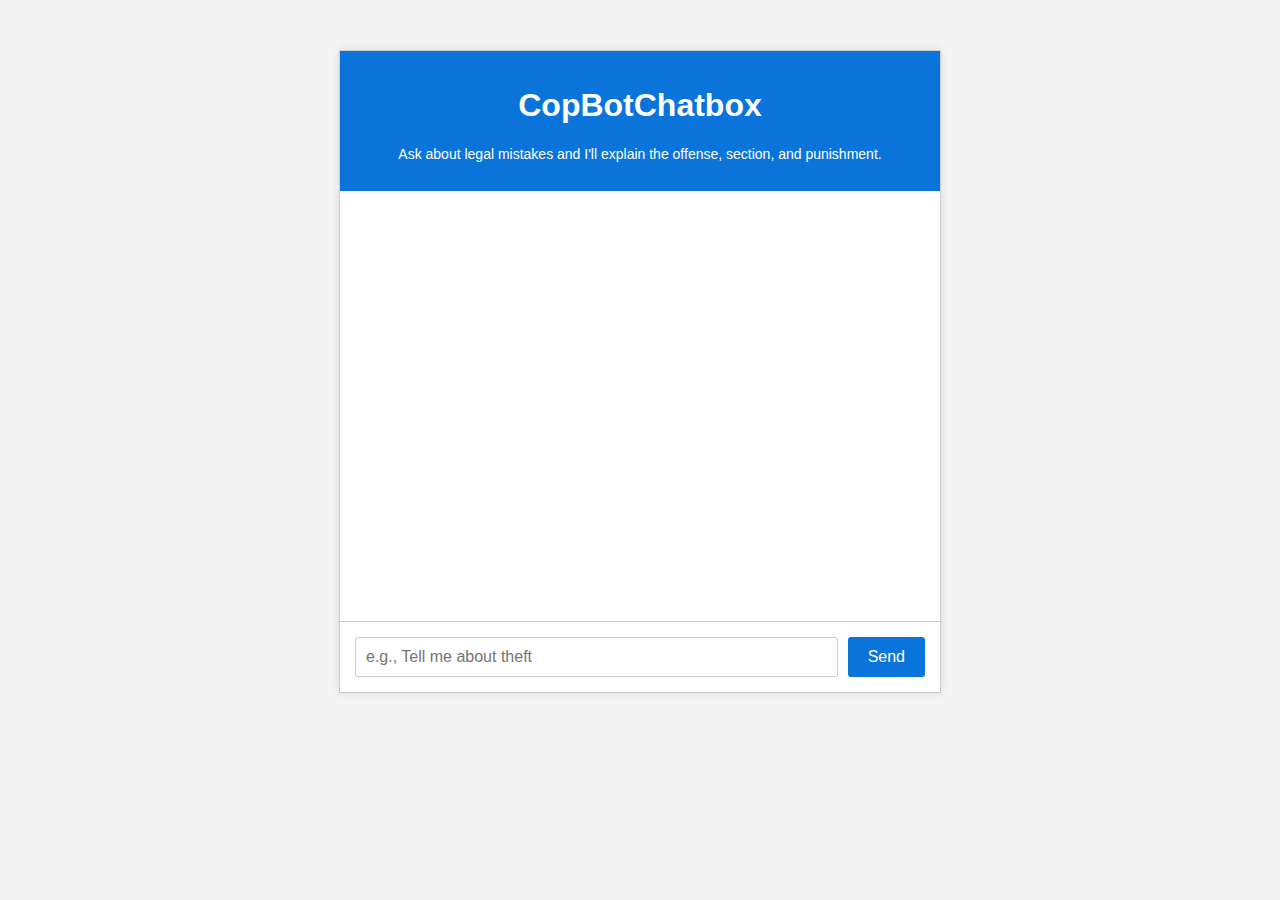
==== index.html @ 30753e48 "V0" ====
<!DOCTYPE html>
<html lang="en">
<head>
  <meta charset="UTF-8">
  <meta name="viewport" content="width=device-width, initial-scale=1">
  <title>CopBotChatbox</title>
  <link rel="stylesheet" href="./index.css">
</head>
<body>
  <div class="chat-container">
    <header>
      <h1>CopBotChatbox</h1>
      <p>Ask about legal mistakes and I'll explain the offense, section, and punishment.</p>
    </header>
    <div class="chat-window" id="chat-window">
      <!-- Chat messages will appear here -->
    </div>
    <div class="chat-input">
      <input type="text" id="user-input" placeholder="e.g., Tell me about theft">
      <button id="send-btn">Send</button>
    </div>
  </div>
  <script src="./index.js"></script>
</body>
</html>
---- index.css ----
body {
    margin: 0;
    padding: 0;
    font-family: Arial, sans-serif;
    background-color: #f4f4f4;
  }
  
  .chat-container {
    max-width: 600px;
    margin: 50px auto;
    background: #fff;
    border: 1px solid #ccc;
    box-shadow: 0 0 10px rgba(0,0,0,0.1);
  }
  
  header {
    background: #0a74da;
    color: #fff;
    padding: 15px;
    text-align: center;
  }
  
  header p {
    margin-top: 5px;
    font-size: 14px;
  }
  
  .chat-window {
    height: 400px;
    padding: 15px;
    overflow-y: auto;
    border-bottom: 1px solid #ccc;
  }
  
  .chat-message {
    margin: 10px 0;
    padding: 10px;
    border-radius: 5px;
    white-space: pre-line;
  }
  
  .user-message {
    background: #dcf8c6;
    text-align: right;
  }
  
  .bot-message {
    background: #f1f0f0;
    text-align: left;
  }
  
  .chat-input {
    display: flex;
    padding: 15px;
  }
  
  .chat-input input {
    flex: 1;
    padding: 10px;
    font-size: 16px;
    border: 1px solid #ccc;
    border-radius: 3px;
  }
  
  .chat-input button {
    padding: 10px 20px;
    margin-left: 10px;
    background: #0a74da;
    border: none;
    color: #fff;
    font-size: 16px;
    border-radius: 3px;
    cursor: pointer;
  }
  
  .chat-input button:hover {
    background: #0866c6;
  }
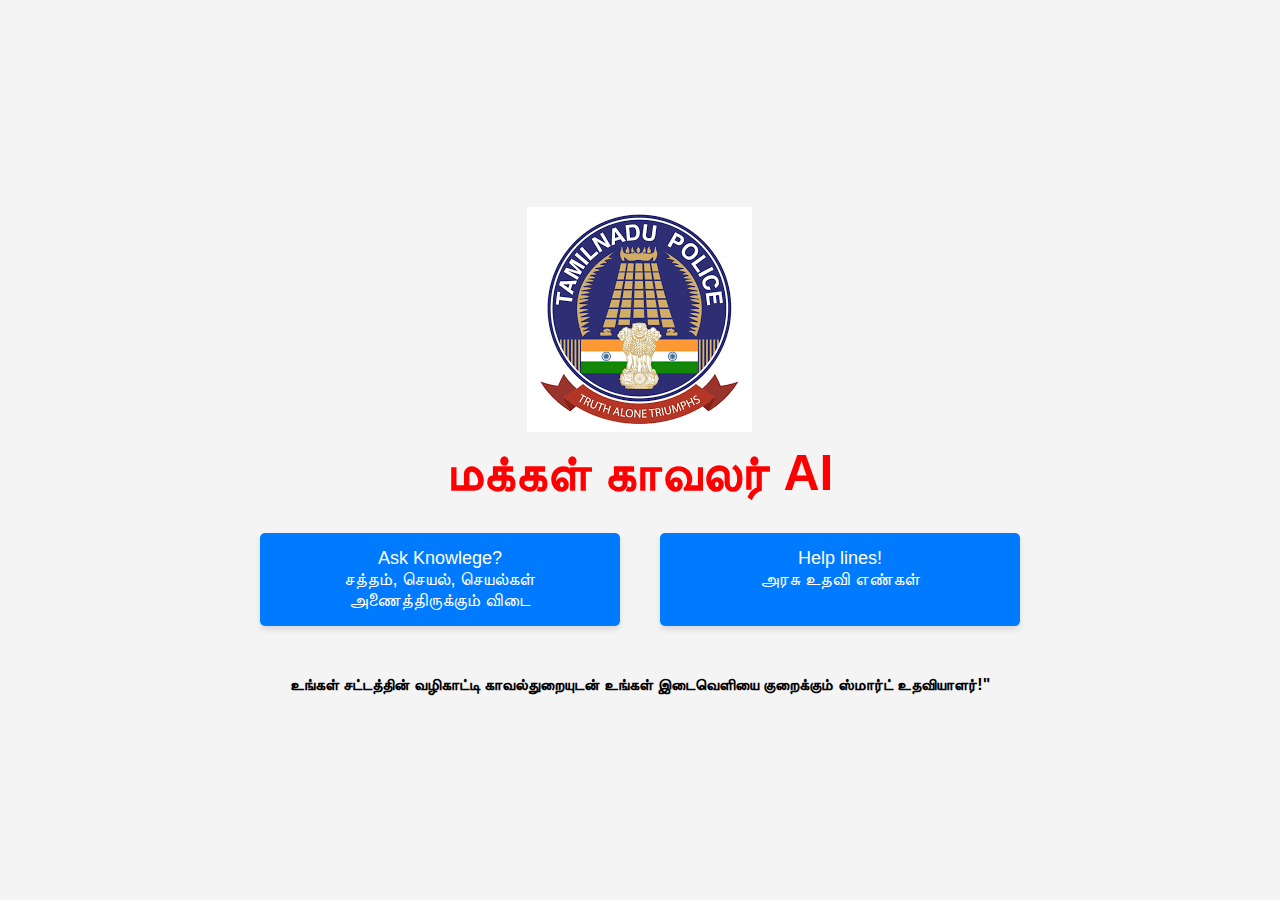
==== commit ff2e3e80: "V0" ====
--- a/index.html
+++ b/index.html
@@ -2,24 +2,96 @@
 <html lang="en">
 <head>
   <meta charset="UTF-8">
-  <meta name="viewport" content="width=device-width, initial-scale=1">
-  <title>CopBotChatbox</title>
-  <link rel="stylesheet" href="./index.css">
+  <meta name="viewport" content="width=device-width, initial-scale=1.0">
+  <title>Centered Logo and Buttons</title>
+  <style>
+    * {
+      margin: 0;
+      padding: 0;
+      box-sizing: border-box;
+    }
+
+    body {
+      font-family: Arial, sans-serif;
+      background-color: #f4f4f4;
+      display: flex;
+      justify-content: center;
+      align-items: center;
+      height: 100vh;
+      flex-direction: column;
+    }
+
+    .logo-container {
+      text-align: center;
+      margin-bottom: 30px;
+    }
+
+    .logo {
+      font-size: 50px;
+      font-weight: bold;
+      color: #333;
+    }
+
+    .app-name {
+      font-size: 50px;
+      font-weight: bold;
+      color: #ff0000;
+    }
+
+    /* Buttons styled as divs */
+    .button-container {
+      display: flex;
+      justify-content: space-around;
+      width: 100%;
+      max-width: 800px;
+    }
+
+    .button {
+      background-color: #007bff;
+      color: white;
+      padding: 15px;
+      text-align: center;
+      width: 45%;
+      cursor: pointer;
+      border-radius: 5px;
+      box-shadow: 0px 4px 6px rgba(0, 0, 0, 0.1);
+      font-size: 18px;
+      transition: background-color 0.3s ease, transform 0.2s;
+    }
+
+    .button:hover {
+      background-color: #0056b3;
+      transform: scale(1.05);
+    }
+
+    .button:active {
+      transform: scale(0.98);
+    }
+
+    .footer {
+      margin-top: 50px;
+      font-weight: bold;
+    }
+  </style>
+  <link rel="icon" type="icon/png" href="./logo.png">
 </head>
 <body>
-  <div class="chat-container">
-    <header>
-      <h1>CopBotChatbox</h1>
-      <p>Ask about legal mistakes and I'll explain the offense, section, and punishment.</p>
-    </header>
-    <div class="chat-window" id="chat-window">
-      <!-- Chat messages will appear here -->
-    </div>
-    <div class="chat-input">
-      <input type="text" id="user-input" placeholder="e.g., Tell me about theft">
-      <button id="send-btn">Send</button>
-    </div>
+
+  <div class="logo-container">
+    <div class="logo"><img src="./logo.png"></div>
+    <div class="app-name">மக்கள் காவலர் AI</div>
   </div>
-  <script src="./index.js"></script>
+
+  <div class="button-container">
+    <div class="button" onclick="window.location.href='ask.html'"><p>Ask Knowlege?</p><p>சத்தம், செயல், செயல்கள்</p><p>அணைத்திருக்கும் விடை</p></div>
+    <div class="button" onclick="window.location.href='help.html'"><p>Help lines!</p><p>அரசு உதவி எண்கள்</p></div>
+  </div>
+
+  <div class="footer">
+    <p>
+      உங்கள் சட்டத்தின் வழிகாட்டி காவல்துறையுடன் உங்கள் இடைவெளியை குறைக்கும் ஸ்மார்ட் உதவியாளர்!"
+    </p>
+  </div>
+
 </body>
-</html>+</html>
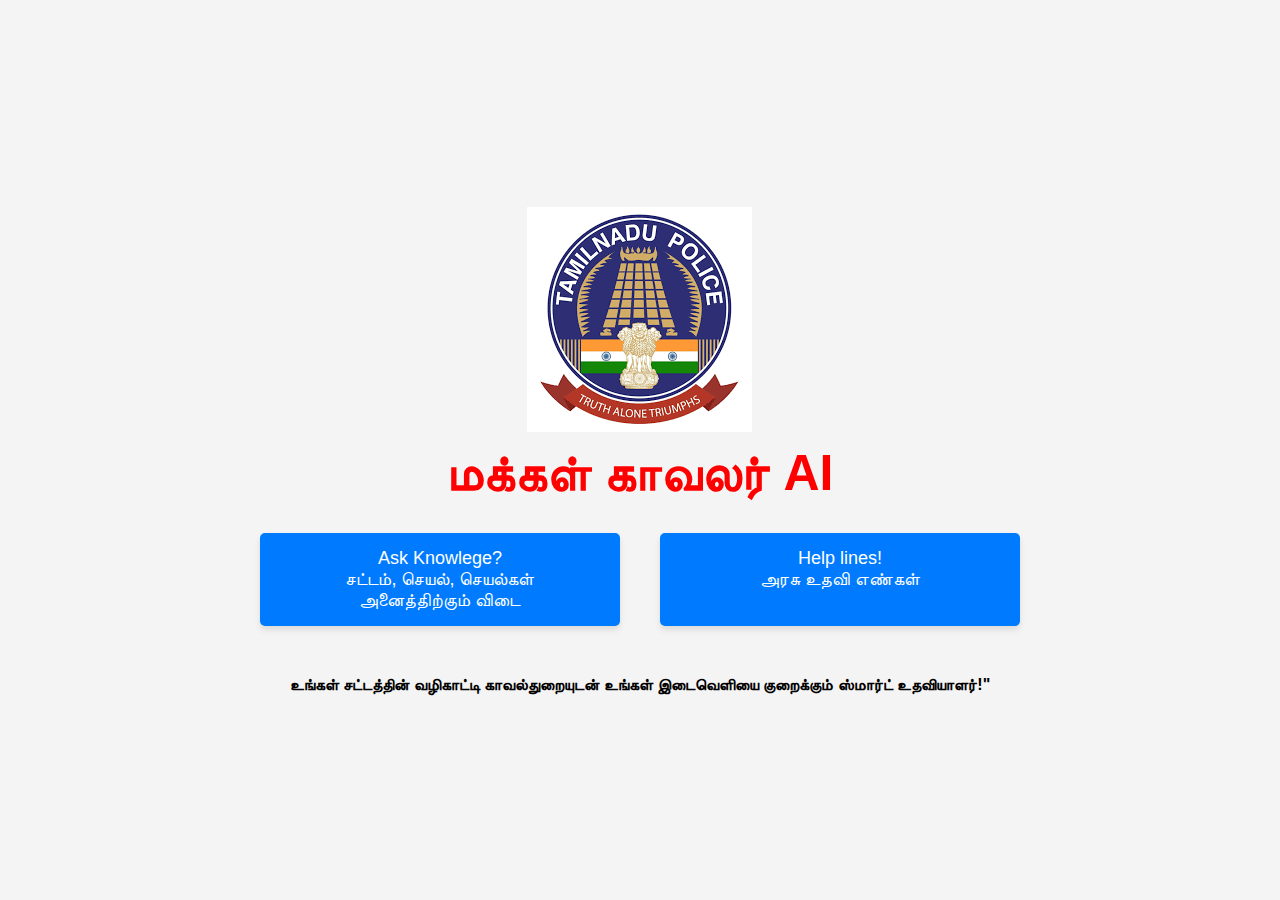
==== commit df5d11e1: "V0" ====
--- a/index.html
+++ b/index.html
@@ -3,7 +3,7 @@
 <head>
   <meta charset="UTF-8">
   <meta name="viewport" content="width=device-width, initial-scale=1.0">
-  <title>Centered Logo and Buttons</title>
+  <title>Makkal Kavalar</title>
   <style>
     * {
       margin: 0;
@@ -38,7 +38,6 @@
       color: #ff0000;
     }
 
-    /* Buttons styled as divs */
     .button-container {
       display: flex;
       justify-content: space-around;
@@ -83,7 +82,7 @@
   </div>
 
   <div class="button-container">
-    <div class="button" onclick="window.location.href='ask.html'"><p>Ask Knowlege?</p><p>சத்தம், செயல், செயல்கள்</p><p>அணைத்திருக்கும் விடை</p></div>
+    <div class="button" onclick="window.location.href='ask.html'"><p>Ask Knowlege?</p><p>சட்டம், செயல், செயல்கள்</p><p>அனைத்திற்கும் விடை</p></div>
     <div class="button" onclick="window.location.href='help.html'"><p>Help lines!</p><p>அரசு உதவி எண்கள்</p></div>
   </div>
 
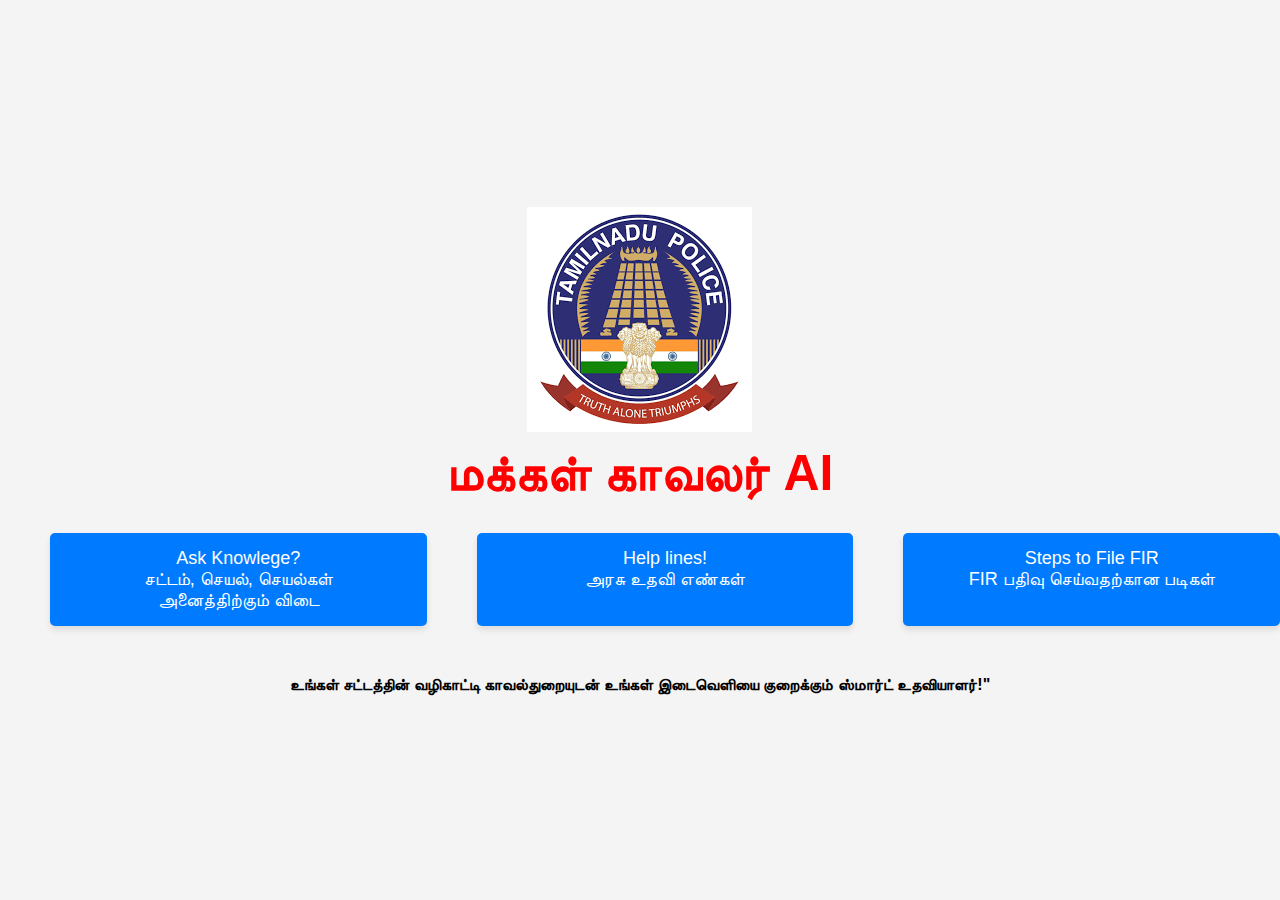
==== commit ac71be47: "V0" ====
--- a/index.html
+++ b/index.html
@@ -42,7 +42,7 @@
       display: flex;
       justify-content: space-around;
       width: 100%;
-      max-width: 800px;
+      max-width: 1300px;
     }
 
     .button {
@@ -51,6 +51,7 @@
       padding: 15px;
       text-align: center;
       width: 45%;
+      margin-left: 50px;
       cursor: pointer;
       border-radius: 5px;
       box-shadow: 0px 4px 6px rgba(0, 0, 0, 0.1);
@@ -84,6 +85,7 @@
   <div class="button-container">
     <div class="button" onclick="window.location.href='ask.html'"><p>Ask Knowlege?</p><p>சட்டம், செயல், செயல்கள்</p><p>அனைத்திற்கும் விடை</p></div>
     <div class="button" onclick="window.location.href='help.html'"><p>Help lines!</p><p>அரசு உதவி எண்கள்</p></div>
+    <div class="button" onclick="window.location.href='fir.html'"><p>Steps to File FIR</p><p>FIR பதிவு செய்வதற்கான படிகள்</p></div>
   </div>
 
   <div class="footer">
